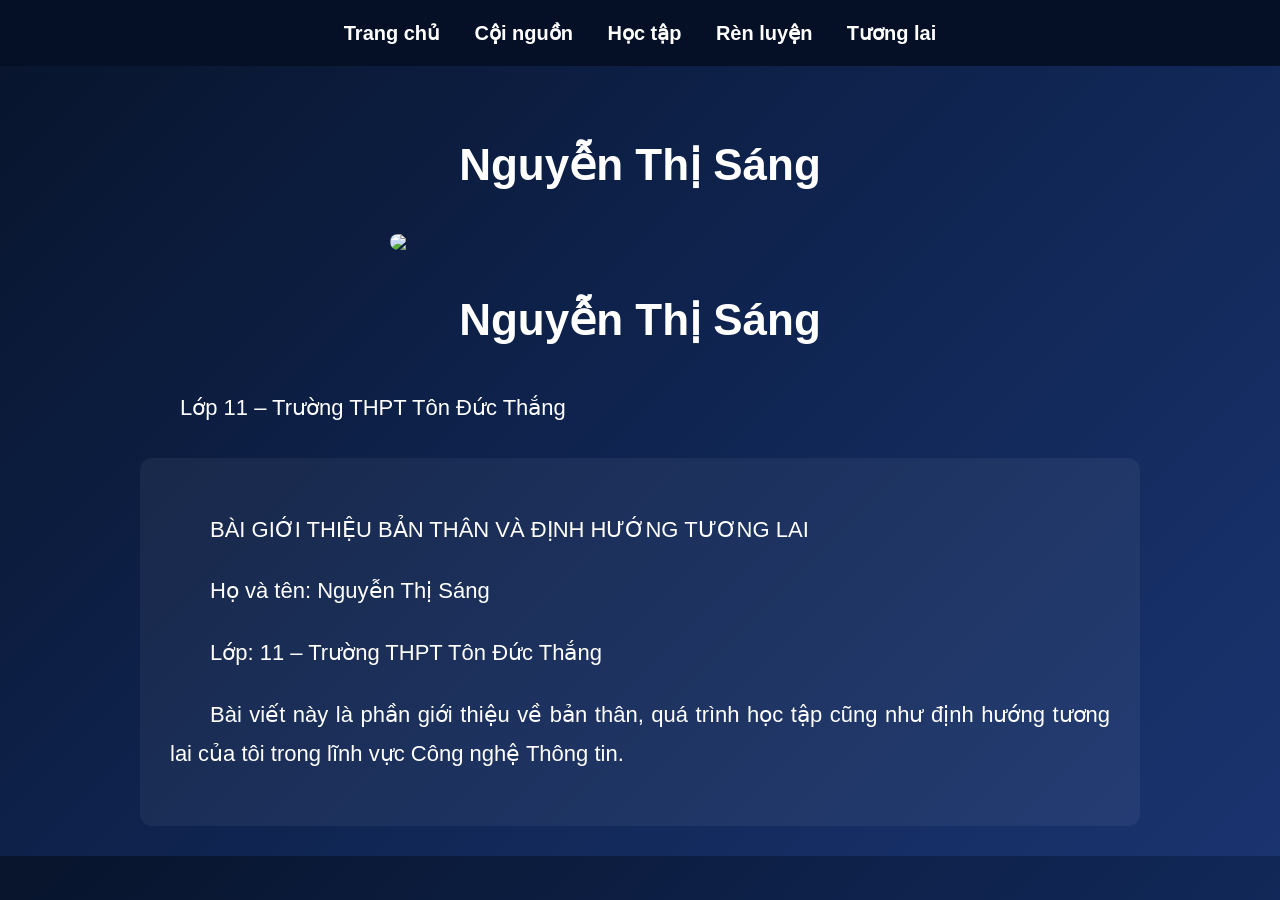
==== index.html @ e95aa57f "Update index.html" ====
<!DOCTYPE html>
<html>

<head>
<title>Nguyễn Thị Sáng</title>
<link rel="stylesheet" href="style.css">
</head>

<body>

<nav>
<a href="index.html">Trang chủ</a>
<a href="nguoncoi.html">Cội nguồn</a>
<a href="hoctap.html">Học tập</a>
<a href="renluyen.html">Rèn luyện</a>
<a href="tuonglai.html">Tương lai</a>
</nav>

<div class="container">

<h1>Nguyễn Thị Sáng</h1>

<div class="hero">

<img src="https://images.unsplash.com/photo-1507525428034-b723cf961d3e">

<div class="hero-text">
<h1>Nguyễn Thị Sáng</h1>
<p>Lớp 11 – Trường THPT Tôn Đức Thắng</p>
</div>

</div>

<div class="section">

<p>
BÀI GIỚI THIỆU BẢN THÂN VÀ ĐỊNH HƯỚNG TƯƠNG LAI
</p>

<p>
Họ và tên: Nguyễn Thị Sáng
</p>

<p>
Lớp: 11 – Trường THPT Tôn Đức Thắng
</p>

<p>
Bài viết này là phần giới thiệu về bản thân,
quá trình học tập cũng như định hướng tương lai
của tôi trong lĩnh vực Công nghệ Thông tin.
</p>

</div>

</div>

</body>
</html>
---- style.css ----
body{
font-family:Arial, sans-serif;
margin:0;
line-height:1.8;
background:linear-gradient(135deg,#08142b,#0f2450,#1a3470);
color:white;
animation:fadePage 0.5s ease;
}

@keyframes fadePage{
from{
opacity:0;
filter:brightness(0);
}
to{
opacity:1;
filter:brightness(1);
}
}

.container{
max-width:1000px;
margin:auto;
padding:30px;
}

nav{
background:#050f25;
padding:15px;
text-align:center;
}

nav a{
color:white;
text-decoration:none;
margin:0 15px;
font-size:20px;
font-weight:bold;
}

nav a:hover{
color:#ffd166;
}

h1{
font-size:44px;
text-align:center;
}

h2{
font-size:34px;
margin-top:40px;
}

p{
font-size:22px;
text-align:justify;
text-indent:40px;
}

img{
width:100%;
max-width:500px;
display:block;
margin:25px auto;
border-radius:12px;
}

.section{
background:rgba(255,255,255,0.05);
padding:30px;
border-radius:12px;
margin-top:30px;
}

/* comment */

.comment-box{
max-width:600px;
margin:auto;
display:flex;
flex-direction:column;
gap:10px;
}

.comment-box input,
.comment-box textarea{
padding:10px;
font-size:18px;
border-radius:8px;
border:none;
}

.comment-box textarea{
height:100px;
}

.comment-box button{
background:#4c6ef5;
color:white;
border:none;
padding:10px;
border-radius:20px;
cursor:pointer;
font-size:18px;
}

.comment{
background:rgba(255,255,255,0.1);
padding:15px;
border-radius:10px;
margin:10px auto;
max-width:700px;
}
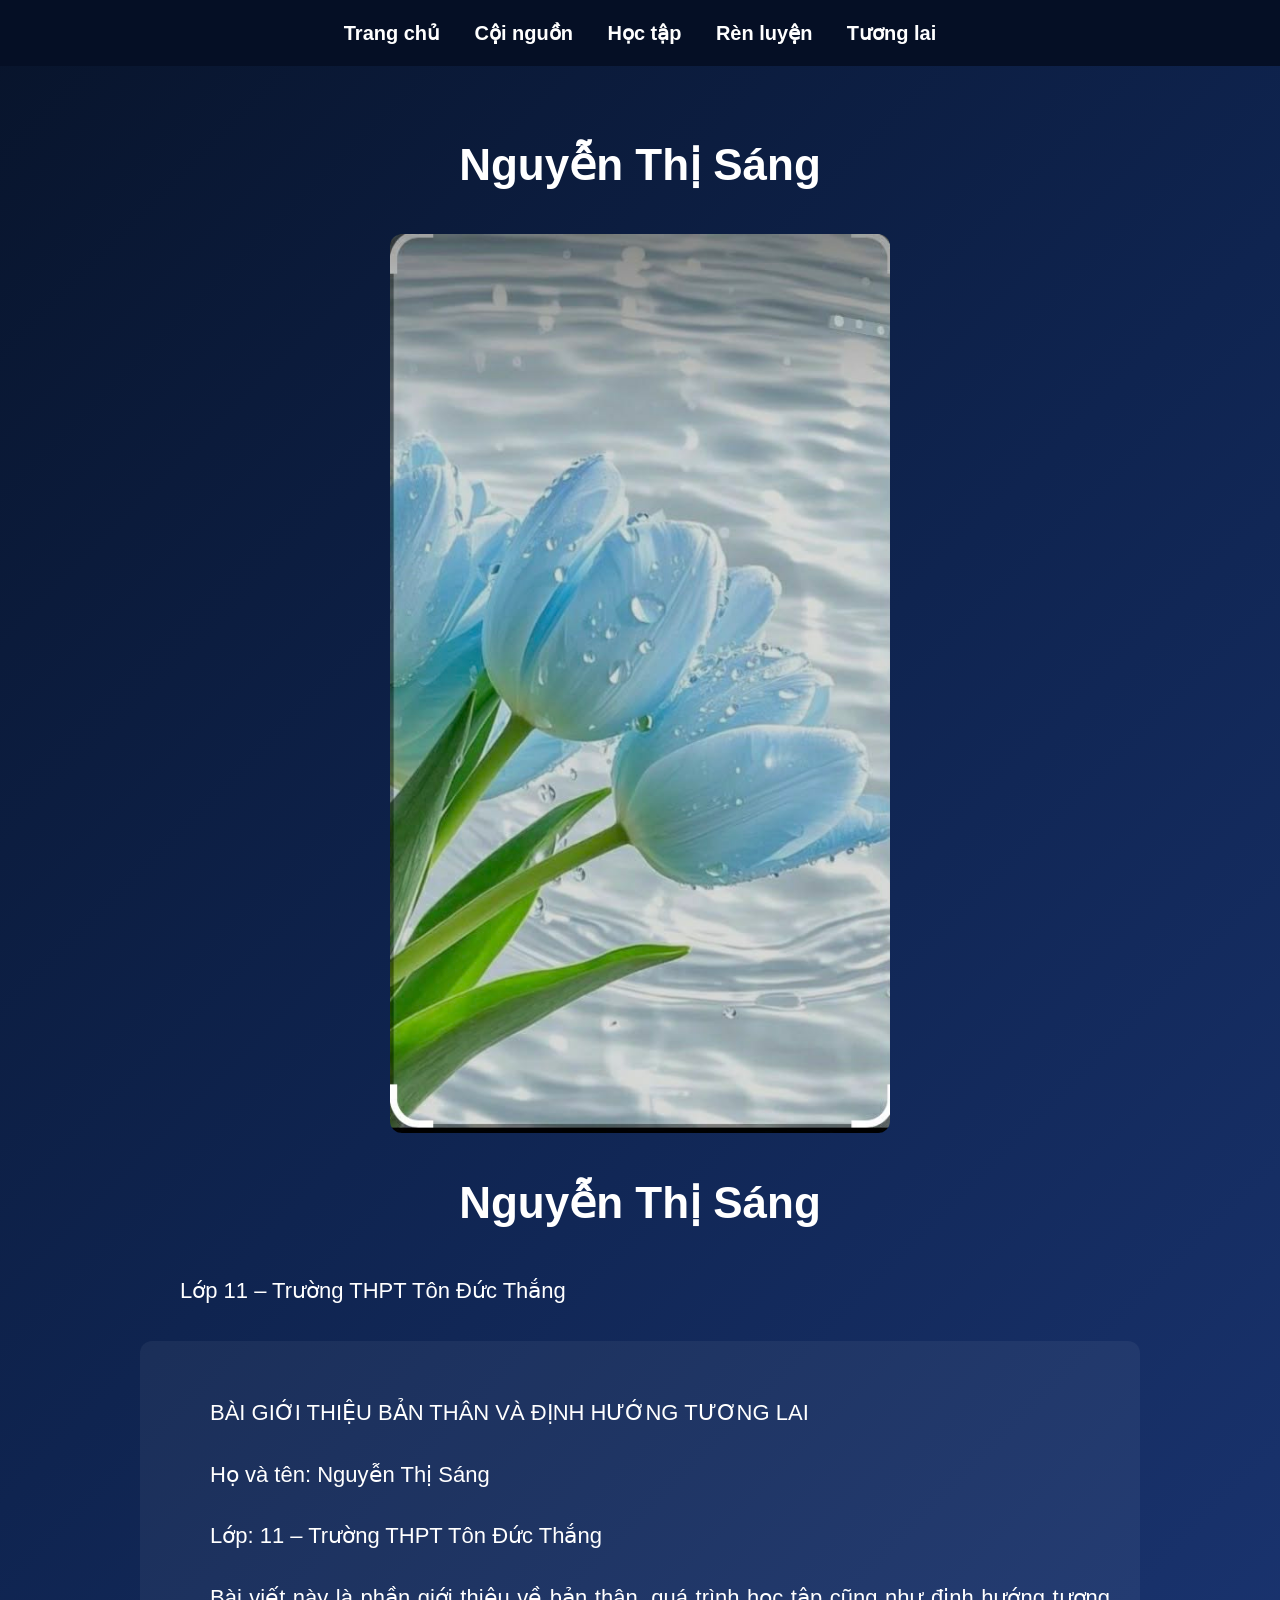
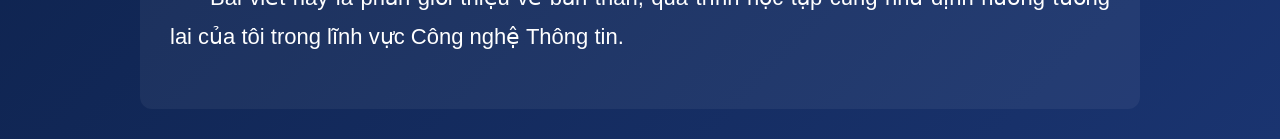
==== commit c70e22b3: "Update index.html" ====
--- a/index.html
+++ b/index.html
@@ -22,7 +22,7 @@
 
 <div class="hero">
 
-<img src="https://images.unsplash.com/photo-1507525428034-b723cf961d3e">
+<img src=att.TkfGIal6_cVWUUSA1iP_xWYvwC_N1wgVDWAzQveqG3U.jpeg>
 
 <div class="hero-text">
 <h1>Nguyễn Thị Sáng</h1>
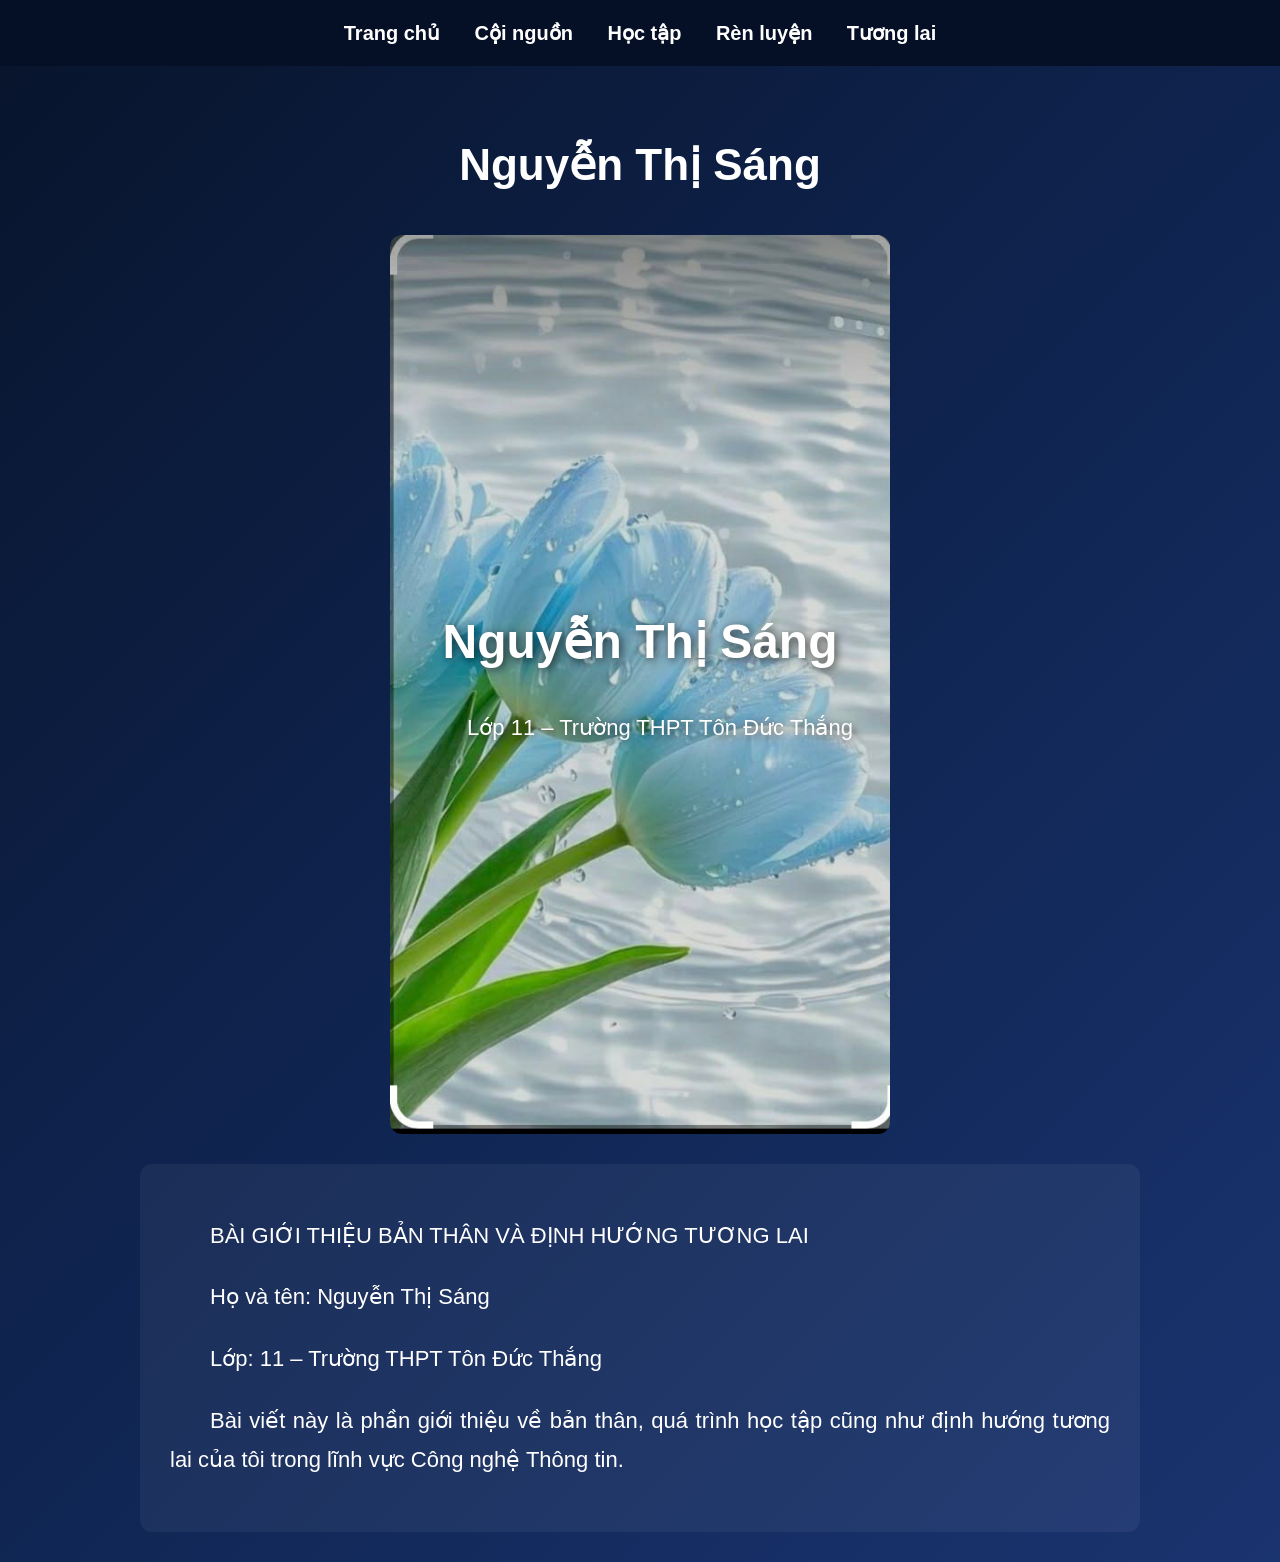
==== commit 78a6891a: "Update index.html" ====
--- a/index.html
+++ b/index.html
@@ -2,7 +2,6 @@
 <html>
 
 <head>
-<title>Nguyễn Thị Sáng</title>
 <link rel="stylesheet" href="style.css">
 </head>
 
--- a/style.css
+++ b/style.css
@@ -112,3 +112,34 @@
 margin:10px auto;
 max-width:700px;
 }
+.hero{
+position:relative;
+width:100%;
+max-width:900px;
+margin:30px auto;
+}
+
+.hero img{
+width:100%;
+border-radius:12px;
+}
+
+.hero-text{
+position:absolute;
+top:50%;
+left:50%;
+transform:translate(-50%,-50%);
+text-align:center;
+color:white;
+}
+
+.hero-text h1{
+font-size:48px;
+margin:0;
+text-shadow:2px 2px 10px rgba(0,0,0,0.7);
+}
+
+.hero-text p{
+font-size:22px;
+text-shadow:2px 2px 10px rgba(0,0,0,0.7);
+}
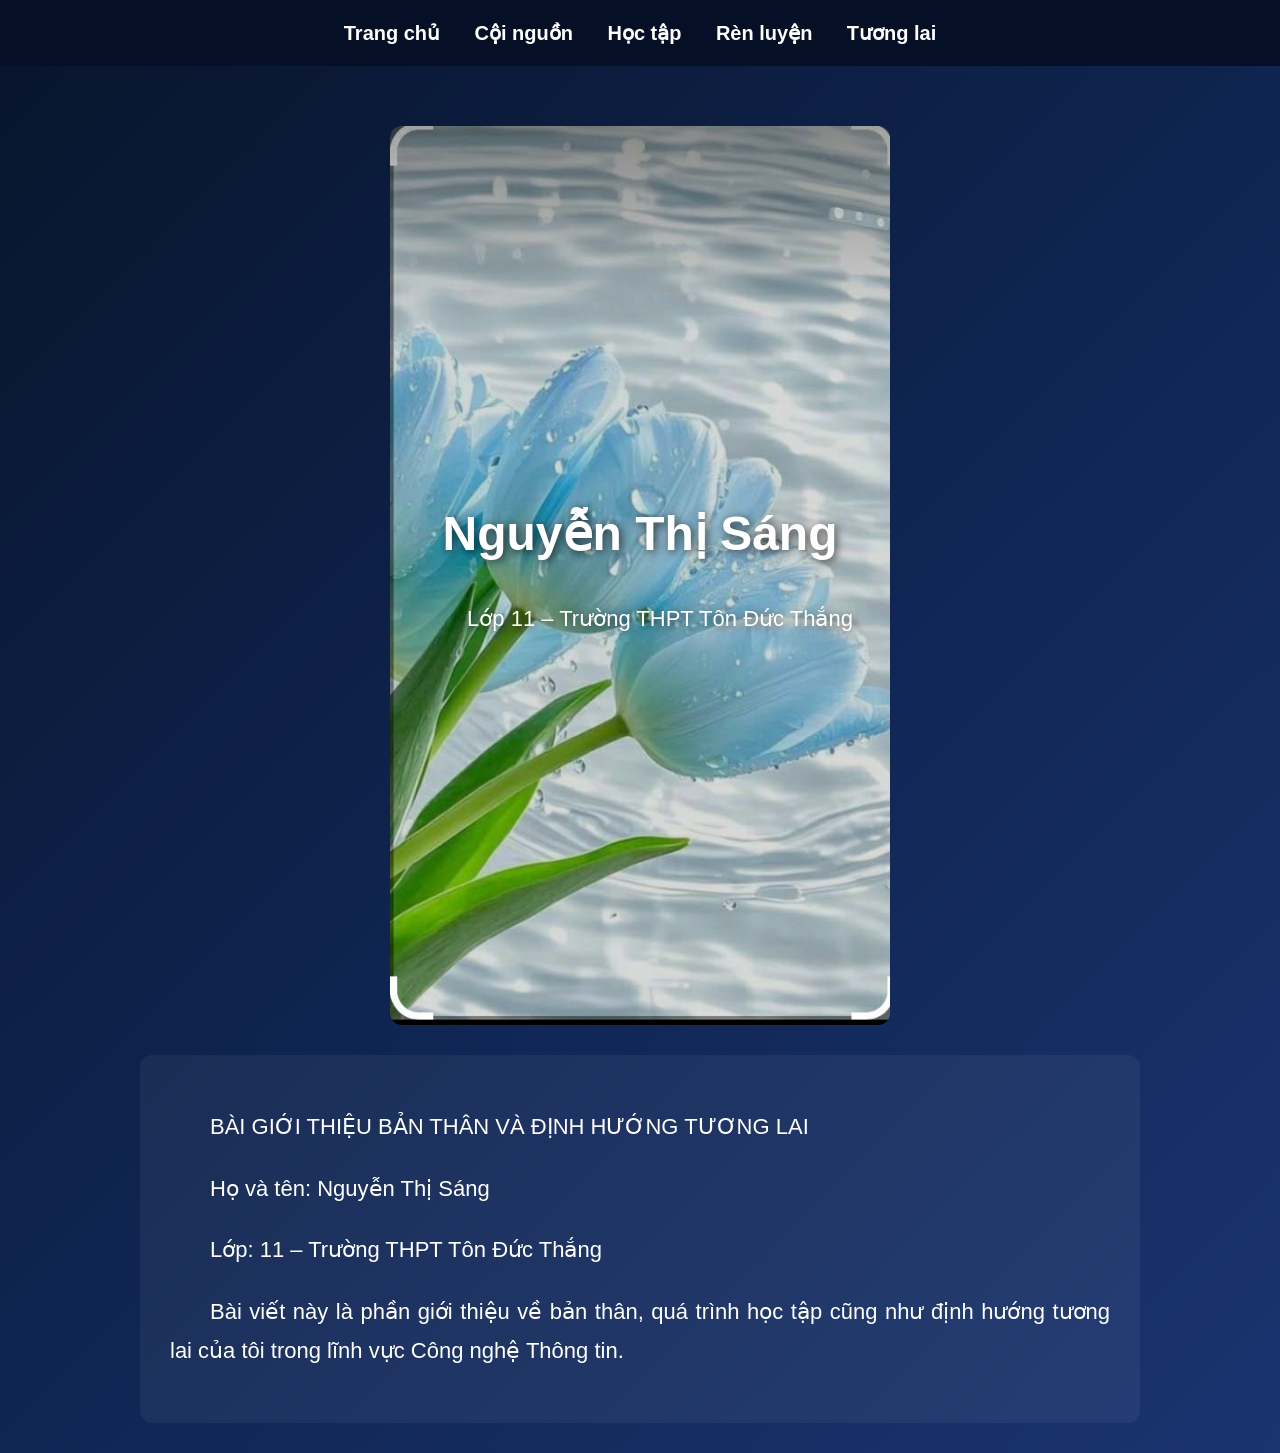
==== commit e44014f5: "Update index.html" ====
--- a/index.html
+++ b/index.html
@@ -16,8 +16,6 @@
 </nav>
 
 <div class="container">
-
-<h1>Nguyễn Thị Sáng</h1>
 
 <div class="hero">
 
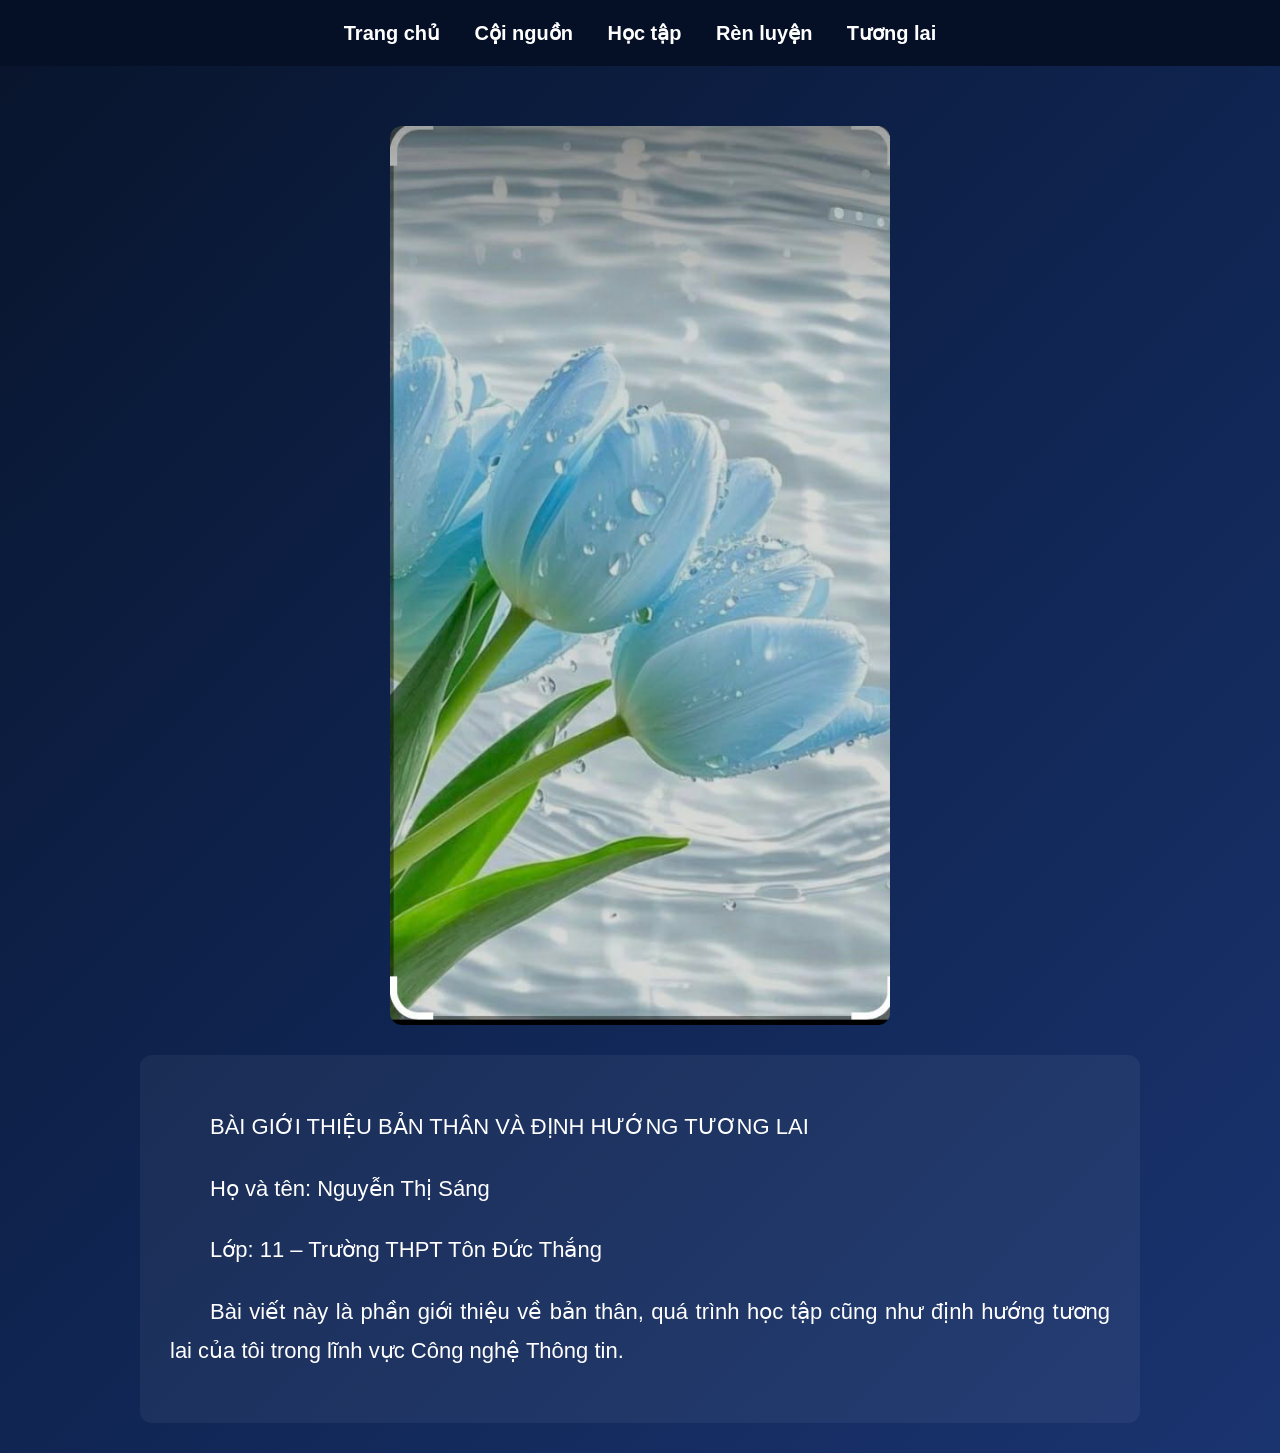
==== commit b9144f8d: "Update index.html" ====
--- a/index.html
+++ b/index.html
@@ -22,8 +22,7 @@
 <img src=att.TkfGIal6_cVWUUSA1iP_xWYvwC_N1wgVDWAzQveqG3U.jpeg>
 
 <div class="hero-text">
-<h1>Nguyễn Thị Sáng</h1>
-<p>Lớp 11 – Trường THPT Tôn Đức Thắng</p>
+
 </div>
 
 </div>
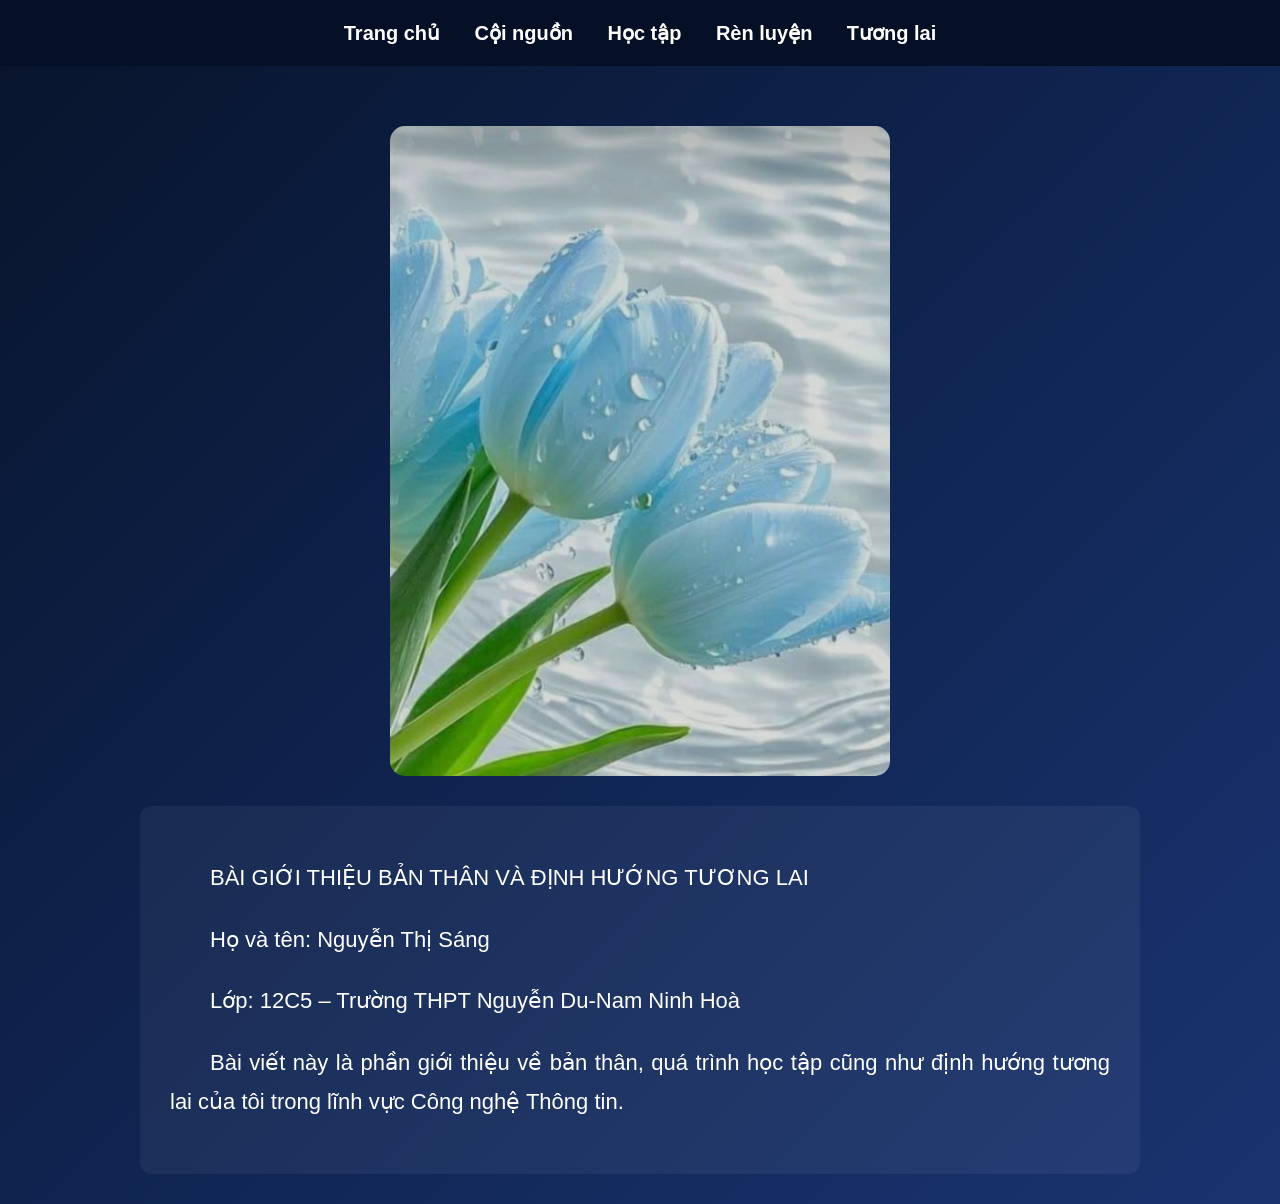
==== commit 95e07086: "Update index.html" ====
--- a/index.html
+++ b/index.html
@@ -38,7 +38,7 @@
 </p>
 
 <p>
-Lớp: 11 – Trường THPT Tôn Đức Thắng
+Lớp: 12C5 – Trường THPT Nguyễn Du-Nam Ninh Hoà
 </p>
 
 <p>
--- a/style.css
+++ b/style.css
@@ -121,7 +121,9 @@
 
 .hero img{
 width:100%;
-border-radius:12px;
+height:650px;
+object-fit:cover;
+border-radius:15px;
 }
 
 .hero-text{
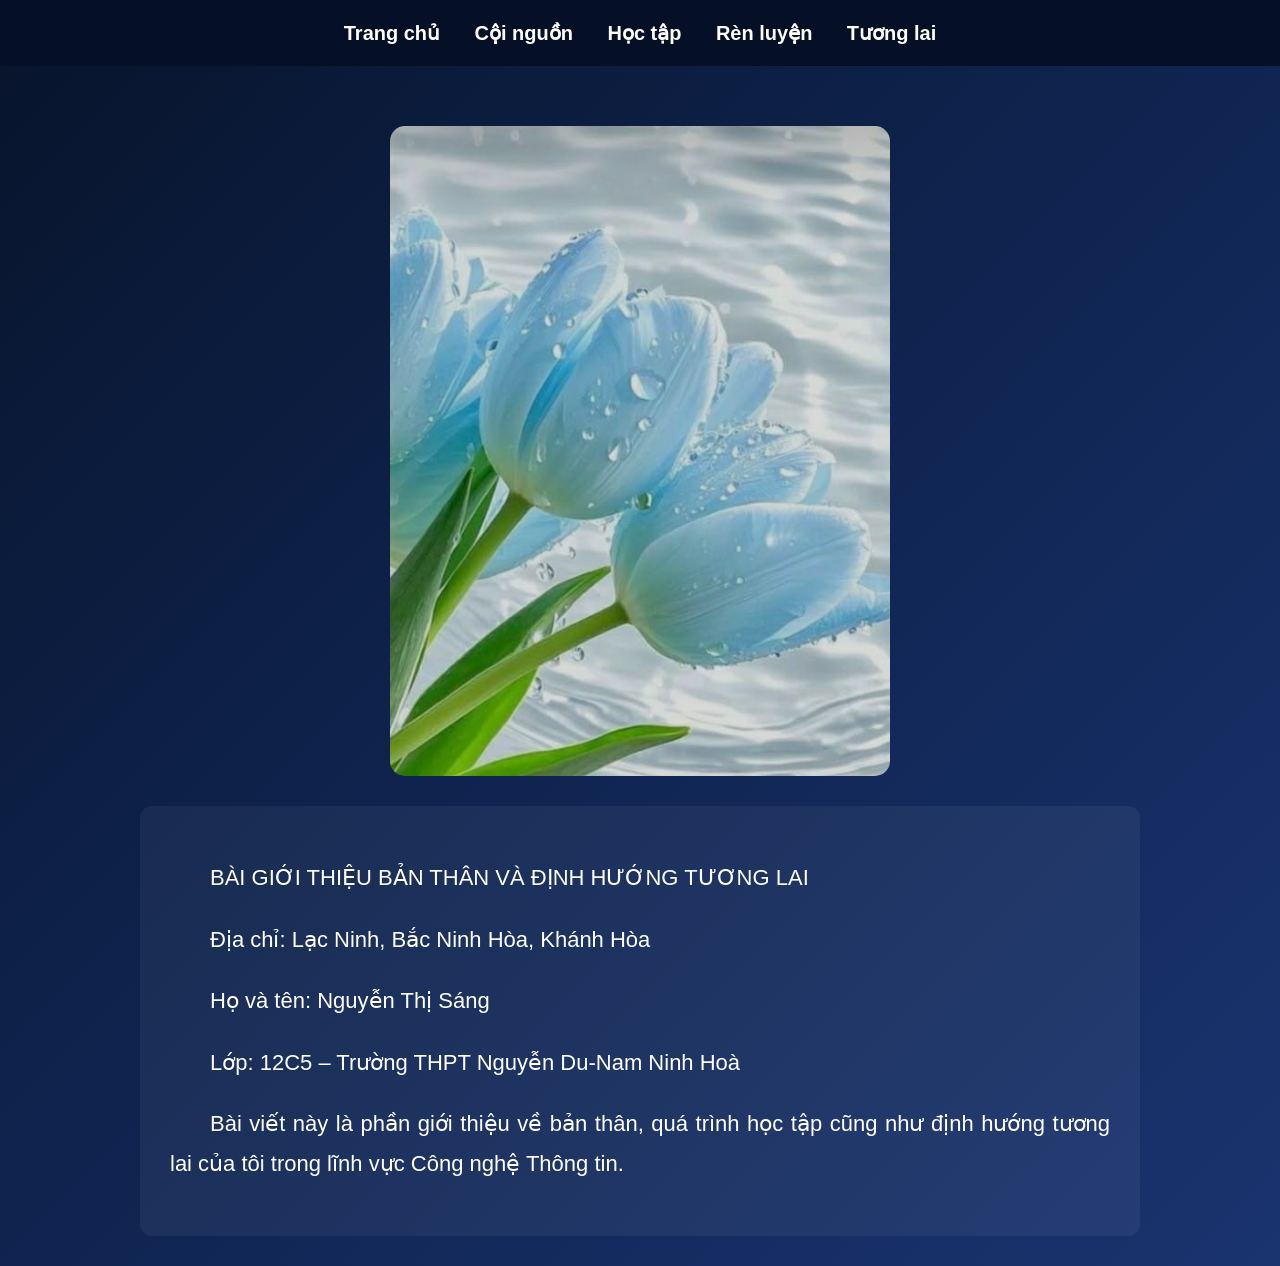
==== commit eceb40c9: "Update index.html" ====
--- a/index.html
+++ b/index.html
@@ -32,7 +32,9 @@
 <p>
 BÀI GIỚI THIỆU BẢN THÂN VÀ ĐỊNH HƯỚNG TƯƠNG LAI
 </p>
-
+<p> 
+Địa chỉ: Lạc Ninh, Bắc Ninh Hòa, Khánh Hòa
+</p>
 <p>
 Họ và tên: Nguyễn Thị Sáng
 </p>
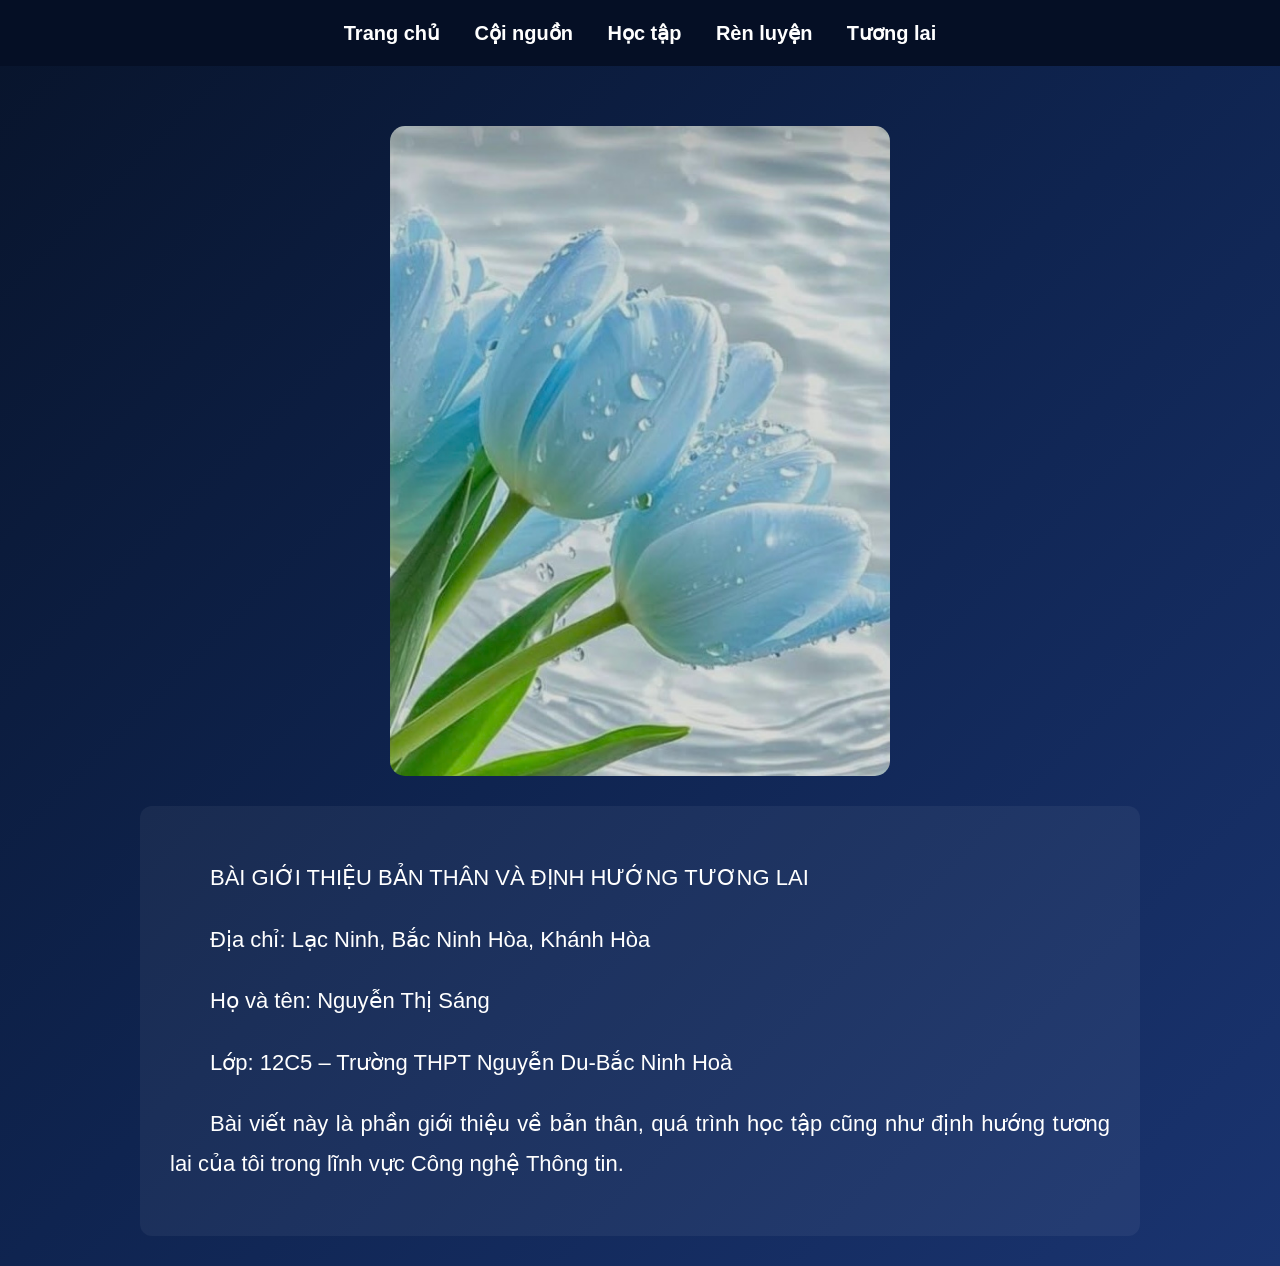
==== commit 8f0e6e4f: "Update index.html" ====
--- a/index.html
+++ b/index.html
@@ -40,7 +40,7 @@
 </p>
 
 <p>
-Lớp: 12C5 – Trường THPT Nguyễn Du-Nam Ninh Hoà
+Lớp: 12C5 – Trường THPT Nguyễn Du-Bắc Ninh Hoà
 </p>
 
 <p>
